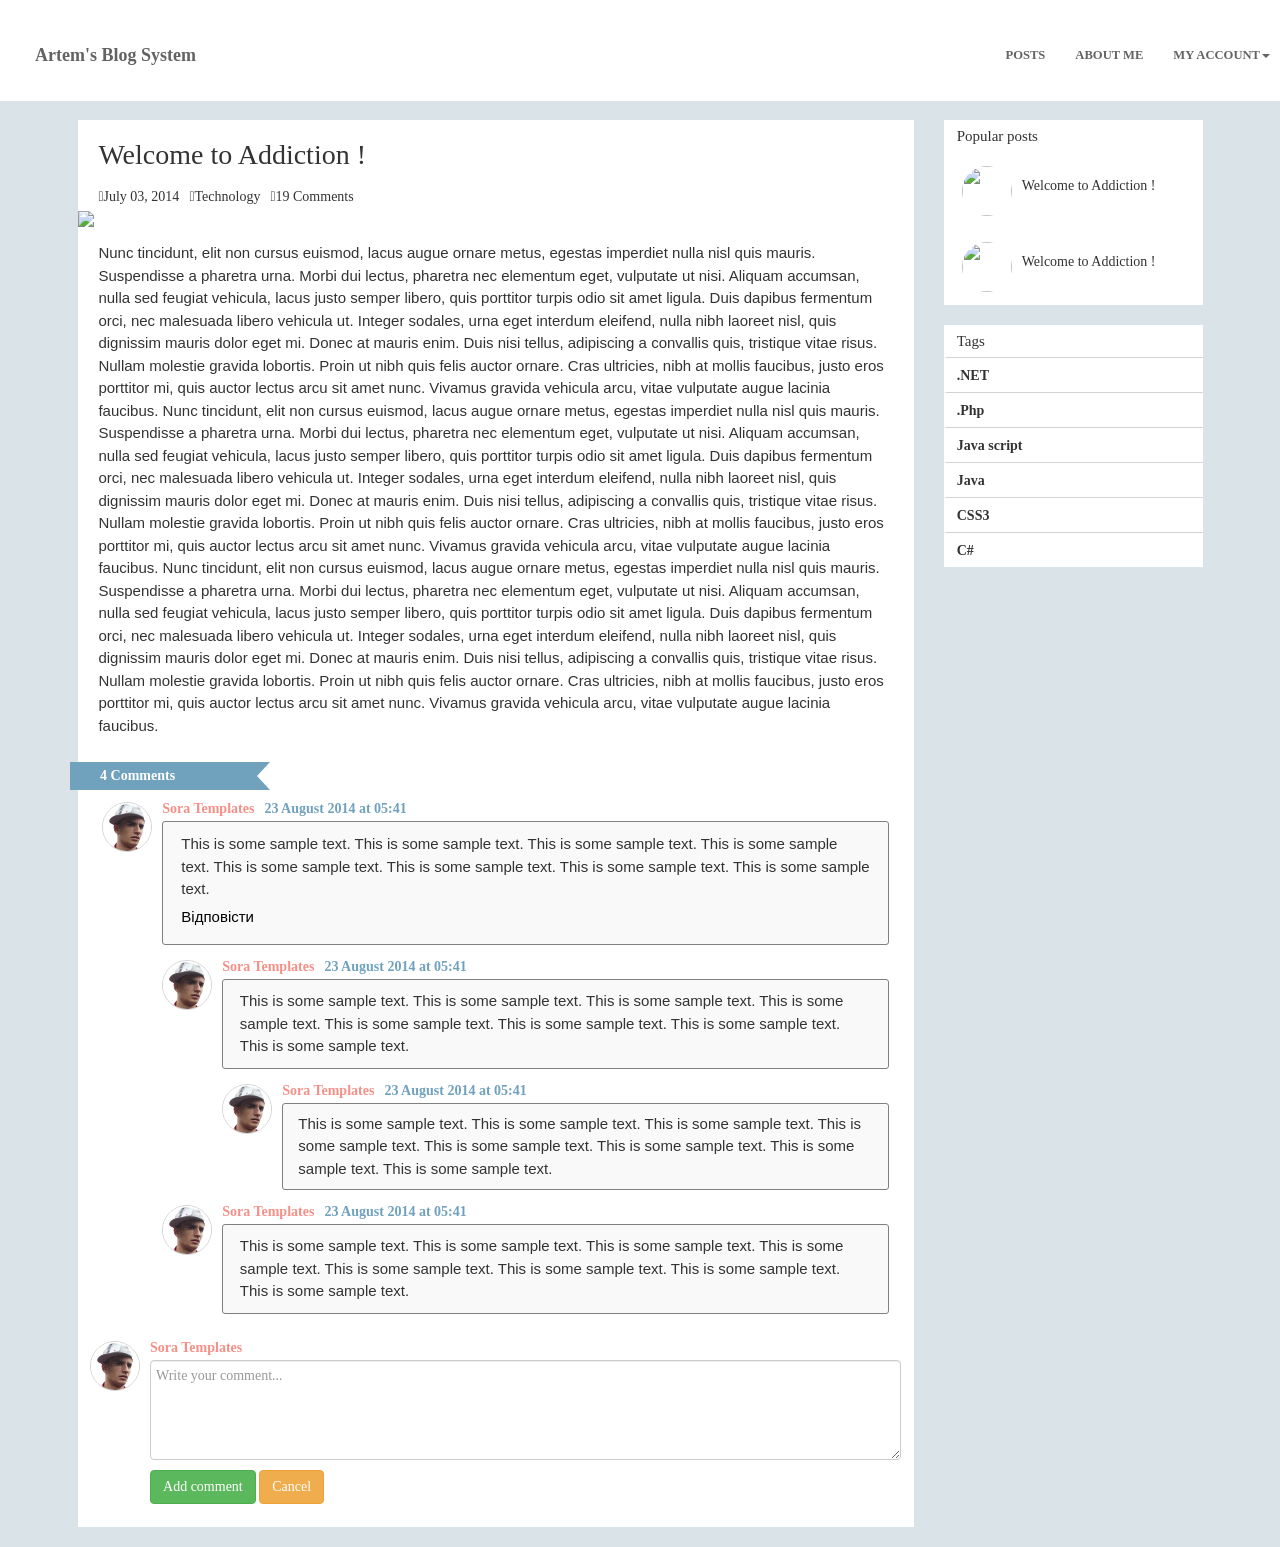
==== Blog.ClickablePrototype/html/article.html @ fced10bc "Solution created" ====
﻿<!DOCTYPE html>
<html xmlns="http://www.w3.org/1999/xhtml">
<head>
    <meta charset="utf-8" />
    <meta name="viewport" content="width=device-width, initial-scale=1.0">
    <title>Article</title>
    <!--jquery-->
    <script src="../js/libs/jquery-1.12.0/jquery.min.js"></script>
    <!--/jquery-->
    <!--bootstrap-->
    <!--link rel="stylesheet" href="../css/libs/bootstrap-2.3.2-dist/bootstrap-responsive.min.css" /-->
    <link rel="stylesheet" href="../css/libs/bootstrap-3.3.6/bootstrap.min.css" />
    <script src="../js/libs/bootstrap-3.3.6/bootstrap.min.js"></script>
    <!--/bootstrap-->
    <!--font-awesome-->
    <link href="../css/libs/font-awesome-4.6.3/font-awesome.min.css" rel="stylesheet" />
    <!--/font-awesome-->
    <!--styles-->
    <link rel="stylesheet" href="../css/common/reset.css" />
    <link rel="stylesheet" href="../css/common/common.css" />
    <link rel="stylesheet" href="../css/pages/article.css" />
    <!--/styles-->
    <!--scripts-->
    <script src="../js/pages/common.js"></script>
    <!--/scripts-->
</head>
<body>
    <div class="container-fluid">
        <nav class="row navbar navbar-blog navbar-fixed-top">
            <div class="container-fluid">
                <div class="navbar-header">
                    <a class="navbar-brand" href="#">Artem's Blog System</a>
                </div>
                <div class="collapse navbar-collapse" id="bs-example-navbar-collapse-1">
                    <ul class="nav navbar-nav navbar-right">
                        <li><a href="index.html">POSTS</a></li>
                        <li class="active"><a href="#">ABOUT ME</a></li>
                        <li class="dropdown">
                            <a href="#" class="dropdown-toggle" data-toggle="dropdown" role="button" aria-haspopup="true" aria-expanded="false">MY ACCOUNT<span class="caret"></span></a>
                            <ul class="dropdown-menu">
                                <li><a href="#">SETTINGS</a></li>
                                <li role="separator" class="divider"></li>
                                <li><a href="#">LOG OUT</a></li>
                            </ul>
                        </li>
                    </ul>
                </div>
            </div>
        </nav>
        <section class="content">
            <div class="row">
                <section class="col-md-9">
                    <article class="article">
                        <div class="article-title">
                            Welcome to Addiction !
                        </div>
                        <div class="article-meta-data">
                            <div class="article-post-date">
                                <i class="fa fa-clock-o" aria-hidden="true"></i>July 03, 2014
                            </div>
                            <div class="article-tag">
                                <i class="fa fa-tags"></i>Technology
                            </div>
                            <div class="article-number-comments">
                                <i class="fa fa-comments"></i>19 Comments
                            </div>
                        </div>
                        <div class="article-img">
                            <img src="../img/pages/home/latest-project-img.png" />
                        </div>
                        <div class="article-content">
                            Nunc tincidunt, elit non cursus euismod, lacus augue ornare metus, egestas imperdiet nulla nisl quis mauris. Suspendisse a pharetra urna. Morbi dui lectus, pharetra nec elementum eget, vulputate ut nisi. Aliquam accumsan, nulla sed feugiat vehicula, lacus justo semper libero, quis porttitor turpis odio sit amet ligula. Duis dapibus fermentum orci, nec malesuada libero vehicula ut. Integer sodales, urna eget interdum eleifend, nulla nibh laoreet nisl, quis dignissim mauris dolor eget mi. Donec at mauris enim. Duis nisi tellus, adipiscing a convallis quis, tristique vitae risus. Nullam molestie gravida lobortis. Proin ut nibh quis felis auctor ornare. Cras ultricies, nibh at mollis faucibus, justo eros porttitor mi, quis auctor lectus arcu sit amet nunc. Vivamus gravida vehicula arcu, vitae vulputate augue lacinia faucibus.
                            Nunc tincidunt, elit non cursus euismod, lacus augue ornare metus, egestas imperdiet nulla nisl quis mauris. Suspendisse a pharetra urna. Morbi dui lectus, pharetra nec elementum eget, vulputate ut nisi. Aliquam accumsan, nulla sed feugiat vehicula, lacus justo semper libero, quis porttitor turpis odio sit amet ligula. Duis dapibus fermentum orci, nec malesuada libero vehicula ut. Integer sodales, urna eget interdum eleifend, nulla nibh laoreet nisl, quis dignissim mauris dolor eget mi. Donec at mauris enim. Duis nisi tellus, adipiscing a convallis quis, tristique vitae risus. Nullam molestie gravida lobortis. Proin ut nibh quis felis auctor ornare. Cras ultricies, nibh at mollis faucibus, justo eros porttitor mi, quis auctor lectus arcu sit amet nunc. Vivamus gravida vehicula arcu, vitae vulputate augue lacinia faucibus.
                            Nunc tincidunt, elit non cursus euismod, lacus augue ornare metus, egestas imperdiet nulla nisl quis mauris. Suspendisse a pharetra urna. Morbi dui lectus, pharetra nec elementum eget, vulputate ut nisi. Aliquam accumsan, nulla sed feugiat vehicula, lacus justo semper libero, quis porttitor turpis odio sit amet ligula. Duis dapibus fermentum orci, nec malesuada libero vehicula ut. Integer sodales, urna eget interdum eleifend, nulla nibh laoreet nisl, quis dignissim mauris dolor eget mi. Donec at mauris enim. Duis nisi tellus, adipiscing a convallis quis, tristique vitae risus. Nullam molestie gravida lobortis. Proin ut nibh quis felis auctor ornare. Cras ultricies, nibh at mollis faucibus, justo eros porttitor mi, quis auctor lectus arcu sit amet nunc. Vivamus gravida vehicula arcu, vitae vulputate augue lacinia faucibus.
                            
                        </div>
                        <div class="article-comments">
                            <div class="article-num-comments">
                                <div class="flag">
                                    <span> 4 Comments </span>
                                </div>
                            </div>
                            <ul class="media-list">
                                <li class="media">
                                    <a class="pull-left" href="#">
                                        <img class="media-object" src="../img/pages/home/my-photo.jpg">
                                    </a>
                                    <div class="media-body">
                                        <h4 class="media-heading"><span class="comment-user-name">Sora Templates</span><span class="comment-date">23 August 2014 at 05:41</span></h4>
                                        <p>
                                            This is some sample text. This is some sample text. 
            This is some sample text. This is some sample text.
            This is some sample text. This is some sample text. 
            This is some sample text. This is some sample text.
                                            <a class="reply-link" href="#">Відповісти</a>
                                        </p>

                                        <!-- Nested media object -->
                                        <div class="media">
                                            <a class="pull-left" href="#">
                                                <img class="media-object" src="../img/pages/home/my-photo.jpg"
                                                    alt="Generic placeholder image">
                                            </a>

                                            <div class="media-body">
                                                <h4 class="media-heading"><span class="comment-user-name">Sora Templates</span><span class="comment-date">23 August 2014 at 05:41</span></h4>
                                        <p>
                                            This is some sample text. This is some sample text. 
            This is some sample text. This is some sample text.
            This is some sample text. This is some sample text. 
            This is some sample text. This is some sample text.
                                        </p>
               
               <!-- Nested media object -->
                                                <div class="media">
                                                    <a class="pull-left" href="#">
                                                        <img class="media-object" src="../img/pages/home/my-photo.jpg"
                                                            alt="Generic placeholder image">
                                                    </a>

                                                    <div class="media-body">
                                                        <h4 class="media-heading"><span class="comment-user-name">Sora Templates</span><span class="comment-date">23 August 2014 at 05:41</span></h4>
                                        <p>
                                            This is some sample text. This is some sample text. 
            This is some sample text. This is some sample text.
            This is some sample text. This is some sample text. 
            This is some sample text. This is some sample text.
                                        </p>
                                                    </div>

                                                </div>
                                            </div>

                                        </div>

                                        <!-- Nested media object -->
                                        <div class="media">
                                            <a class="pull-left" href="#">
                                                <img class="media-object" src="../img/pages/home/my-photo.jpg"
                                                    alt="Generic placeholder image">
                                            </a>

                                            <div class="media-body">
                                                <h4 class="media-heading"><span class="comment-user-name">Sora Templates</span><span class="comment-date">23 August 2014 at 05:41</span></h4>
                                        <p>
                                            This is some sample text. This is some sample text. 
            This is some sample text. This is some sample text.
            This is some sample text. This is some sample text. 
            This is some sample text. This is some sample text.
                                        </p>
                                            </div>

                                        </div>
                                    </div>
                                </li>
                            </ul>
                            
                            <div class="media">
                                                    <a class="pull-left" href="#">
                                                        <img class="media-object" src="../img/pages/home/my-photo.jpg"
                                                            alt="Generic placeholder image">
                                                    </a>

                                                    <div class="media-body">
                                                        <h4 class="media-heading"><span class="comment-user-name">Sora Templates</span></h4>
                                        <div class="add-comment">
                                <textarea class="form-control" placeholder="Write your comment..."></textarea>
                                <button type="button" class="btn btn-success">Add comment</button>
                                <button type="button" class="btn btn-warning">Cancel</button>
                            </div>
                                                    </div>

                                                </div>
                            
                        </div>
                    </article>
                </section>
                <aside class="col-md-3">
                    <div class="popular-posts">
                        <span>Popular posts
                        </span>
                        <!--<hr />-->
                        <div class="popular-posts-item">
                            <img src="../img/pages/home/latest-project-img.png" />
                            <div class="popular-post-title">Welcome to Addiction !</div>
                        </div>
                        <div class="popular-posts-item">
                            <img src="../img/pages/home/latest-project-img.png" />
                            <div class="popular-post-title">Welcome to Addiction !</div>
                        </div>
                    </div>
                    <div class="tags">
                        <span>Tags</span>
                        <ul>
                            <li>.NET
                            </li>
                            <li>.Php
                            </li>
                            <li>Java script
                            </li>
                            <li>Java
                            </li>
                            <li>CSS3
                            </li>
                            <li>C#
                            </li>
                        </ul>
                    </div>
                </aside>
            </div>
        </section>
    </div>
</body>
</html>
---- Blog.ClickablePrototype/css/common/common.css ----
﻿html, body {
    height: 100%;
}

html { font-size: 62.5%; } 

body {
    background-color: #DAE3E7;
    padding-top: 120px;
    font-size: 1.4rem;
}

button {
    outline: none;
    border: 0;
}

a:hover {
    text-decoration: none;
}

a:visited {
    text-decoration: none;
}

.content {
    padding: 0 5%;
}

.navbar {
    border-radius:0;
    background-color:white;
    font-weight:bold;
}

.navbar-toggle {
    margin-top:40px;
    border:1px solid #DDDDDD; 
}

.navbar-toggle span{
    background-color:#DDDDDD;
}


.navbar-brand{
    padding-top: 5px !important;
    padding-bottom: 5px !important;
    height: 100px;
    line-height:100px;
    color:#636363;
    margin-left:20px !important;
}

.navbar-nav > li > a {
    padding-top: 5px !important;
    padding-bottom: 5px !important;
    height: 100px;
    line-height:100px;
    color:#636363;
    font-size:0.9em;
}

.small-nav > li > a{
    padding-top: 5px !important;
    padding-bottom: 5px !important;
    height: 50px !important;
    line-height:50px !important;
}

.small-nav{
    padding-top: -10px !important;
    padding-bottom: -10px !important;
    height: 50px !important;
    line-height:50px !important;
}

.navbar-nav > li:last-child {
    padding-right:10px;
}
---- Blog.ClickablePrototype/css/pages/article.css ----
/*article*/
.article {
    background-color: white;
    margin-bottom:20px;
}

.article-title {
    font-size: 2.8rem;
    padding: 2.5%;
    font-family: Georgia, Times, 'Times New Roman', serif;  
}

.article-meta-data {
    padding: 0 2.5% 2.5% 2.5%;
}

.article-post-date,
.article-tag,
.article-number-comments {
    float: left;
    margin-right: 10px;
}

.article-img img {
    width: 100%;
}

.article-content,.media-body p {
    font-family: Verdana, Geneva, sans-serif;
    padding: 1.5% 2.5% ;
    font-size: 1.5rem;
    line-height:1.5;    
}

.article-comments {
    padding: 1.5%;
}

.article-num-comments {
    float: left;
    width: 100%;
}

.flag {
    background-color: #70a1bd;
    margin-left: -20px;
    min-width: 200px;
    height: 2.8rem;
    position: relative;
    color: white;
    font-size: 1.4rem;
    font-weight: bold;
    float: left;
    text-align: left;
    display: table;
    text-indent:30px;
}

    .flag span {
        display: table-cell;
        vertical-align: middle;
    }

    .flag:after {
        content: "";
        position: absolute;
        right: 0;
        bottom: 0;
        border-top: 1.4rem solid transparent;
        border-right: 13px solid white;
        border-bottom: 1.4rem solid transparent;
    }

li.media {
    padding: 1.5%;
}

.media img {
    height: 50px;
    width: 50px;
    border-radius: 50%;
    border: 1px solid lightgray;
}

.comment-user-name {
    color: #F69087;
    font-weight: bold;
    margin-right:10px;
}

.comment-date {
    color: #70a1bd;
    font-weight: bold;
}

.media-body p {
    border: 1px solid gray;
    border-radius: 3px;
    background-color: #F9F9F9;
}

.reply-link {
    display: block;
    padding: 5px 0;
}

.add-comment button{
    margin:10px 0;
}

.add-comment .form-control {
    min-height:100px;
    padding:5px;
}
/*/article*/
/*aside*/
aside > div {
    margin-bottom: 20px;
}

.search-post {
    background-color:white;
    padding:2%;
}

.popular-posts {
    background-color: white;
    overflow: hidden;
}

    .popular-posts span, .tags span {
        display: block;
        font-size: 1.5rem;
        line-height:1.5;
        padding: 2% 5%;
        font-family: Georgia, Times, 'Times New Roman', serif;
    }

.popular-posts-item {
    width: 100%;
    float: left;
    padding:5%;
    border-left: 5px solid transparent;
}

    .popular-posts-item:hover {
        border-left: 5px solid #F69087;
    }

    .popular-posts-item img {
        display: block;
        width: 50px;
        height: 50px;
        float: left;
        border-radius: 50%;
        margin-right: 10px;
    }

.popular-post-title {
    float: left;
    height: 40px;
    line-height: 40px;
}

.tags {
    background-color: white;
}

    .tags span {
        font-family: "Lato",serif;
    }

    .tags li {
        border-left: 3px solid transparent;
        height: 35px;
        line-height: 35px;
        font-weight: bold;
        text-indent: 10px;
    }

        .tags li:hover {
            border-left: 3px solid #F69087;
        }

    .tags li {
        border-top: 1px solid lightgray;
    }

/*/aside*/


@media only screen and (max-width: 480px) {
    .article-content,.media-body p {
        font-size:1.3rem;
        line-height:1.5;
    }

    .media-body p {
        font-size:1rem;
        line-height:1.5;
    }

    .comment-user-name, .comment-date {
        font-size:1rem;
        line-height:1.5;
    }

    aside > div:first-child {
        margin-top: 20px;
    }
}

@media only screen and (min-width: 768px) {
 
/*�������� � ������ portrait.*/

 
}
 
@media only screen and (min-width: 992px) {
 
/*�������� � ������ landscape, �������, ��������, �������.*/
 
}
 
@media only screen and (min-width: 1382px) {
 
/*������� � �������� ������������, ����������.*/
 
}
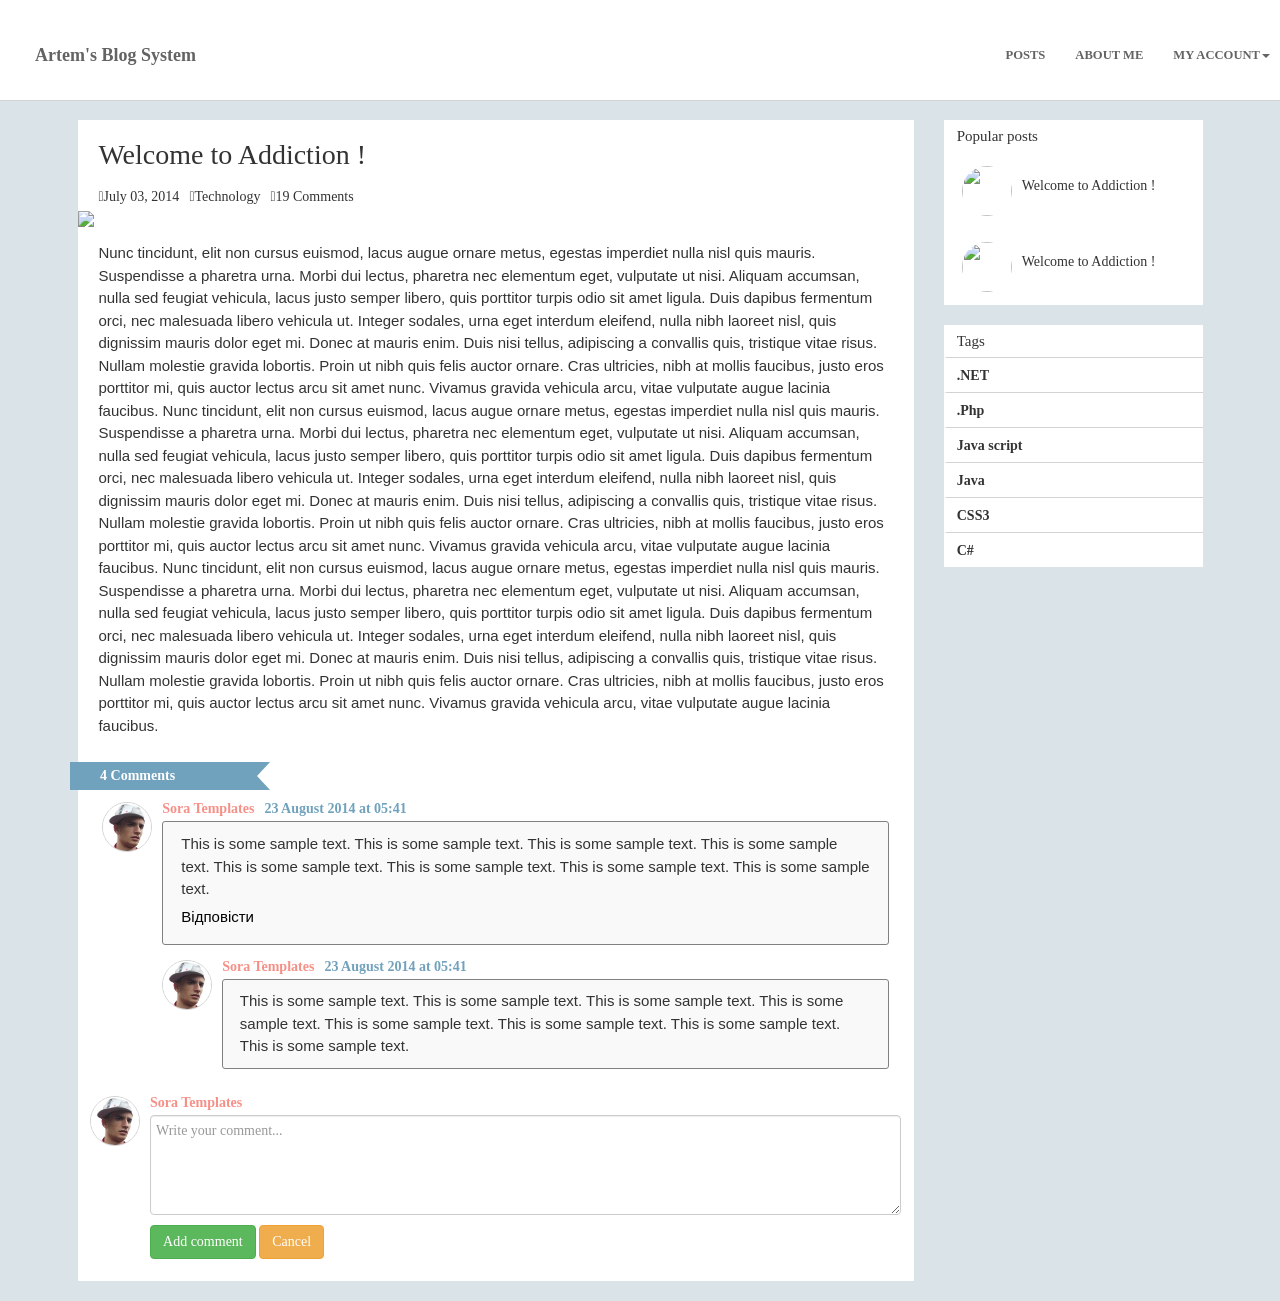
==== commit 39b02e61: "Realized backend logic for show articles, fixed bug with namespaces" ====
--- a/Blog.ClickablePrototype/html/article.html
+++ b/Blog.ClickablePrototype/html/article.html
@@ -21,7 +21,8 @@
     <link rel="stylesheet" href="../css/pages/article.css" />
     <!--/styles-->
     <!--scripts-->
-    <script src="../js/pages/common.js"></script>
+    <script src="../js/common/common.js"></script>
+	<script src="../js/pages/article.js"></script>
     <!--/scripts-->
 </head>
 <body>
@@ -112,45 +113,12 @@
                                         </p>
                
                <!-- Nested media object -->
-                                                <div class="media">
-                                                    <a class="pull-left" href="#">
-                                                        <img class="media-object" src="../img/pages/home/my-photo.jpg"
-                                                            alt="Generic placeholder image">
-                                                    </a>
-
-                                                    <div class="media-body">
-                                                        <h4 class="media-heading"><span class="comment-user-name">Sora Templates</span><span class="comment-date">23 August 2014 at 05:41</span></h4>
-                                        <p>
-                                            This is some sample text. This is some sample text. 
-            This is some sample text. This is some sample text.
-            This is some sample text. This is some sample text. 
-            This is some sample text. This is some sample text.
-                                        </p>
-                                                    </div>
-
-                                                </div>
+                                                
                                             </div>
 
                                         </div>
 
-                                        <!-- Nested media object -->
-                                        <div class="media">
-                                            <a class="pull-left" href="#">
-                                                <img class="media-object" src="../img/pages/home/my-photo.jpg"
-                                                    alt="Generic placeholder image">
-                                            </a>
-
-                                            <div class="media-body">
-                                                <h4 class="media-heading"><span class="comment-user-name">Sora Templates</span><span class="comment-date">23 August 2014 at 05:41</span></h4>
-                                        <p>
-                                            This is some sample text. This is some sample text. 
-            This is some sample text. This is some sample text.
-            This is some sample text. This is some sample text. 
-            This is some sample text. This is some sample text.
-                                        </p>
-                                            </div>
-
-                                        </div>
+                                        
                                     </div>
                                 </li>
                             </ul>
@@ -164,8 +132,8 @@
                                                     <div class="media-body">
                                                         <h4 class="media-heading"><span class="comment-user-name">Sora Templates</span></h4>
                                         <div class="add-comment">
-                                <textarea class="form-control" placeholder="Write your comment..."></textarea>
-                                <button type="button" class="btn btn-success">Add comment</button>
+                                <textarea class="form-control" placeholder="Write your comment..." id="add-comment-content"></textarea>
+                                <button type="button" class="btn btn-success" id="add-comment">Add comment</button>
                                 <button type="button" class="btn btn-warning">Cancel</button>
                             </div>
                                                     </div>
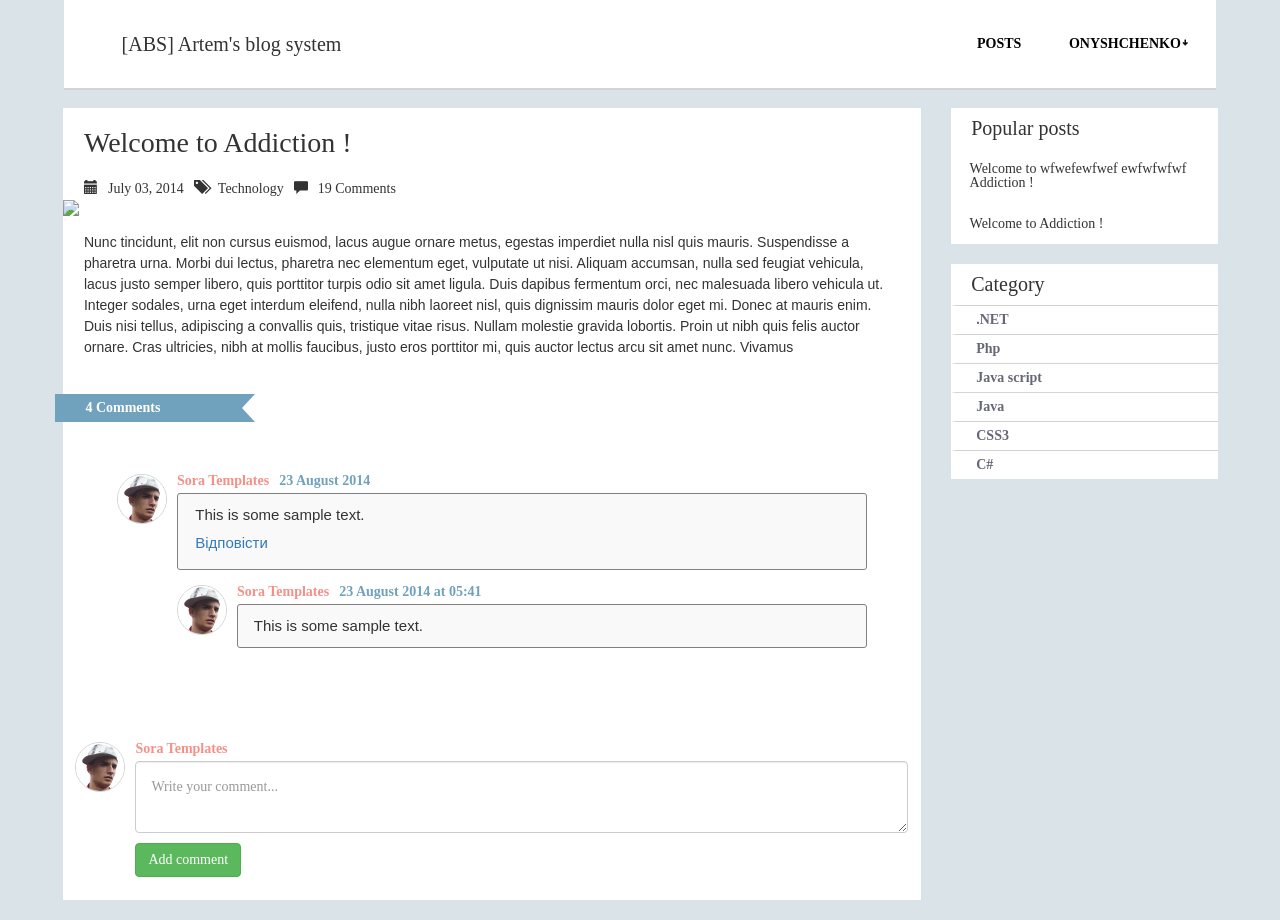
==== commit dc97d27b: "Sass integrated to ClickablePrototype" ====
--- a/Blog.ClickablePrototype/html/article.html
+++ b/Blog.ClickablePrototype/html/article.html
@@ -1,5 +1,6 @@
-﻿<!DOCTYPE html>
+<!DOCTYPE html>
 <html xmlns="http://www.w3.org/1999/xhtml">
+
 <head>
     <meta charset="utf-8" />
     <meta name="viewport" content="width=device-width, initial-scale=1.0">
@@ -12,71 +13,57 @@
     <link rel="stylesheet" href="../css/libs/bootstrap-3.3.6/bootstrap.min.css" />
     <script src="../js/libs/bootstrap-3.3.6/bootstrap.min.js"></script>
     <!--/bootstrap-->
-    <!--font-awesome-->
-    <link href="../css/libs/font-awesome-4.6.3/font-awesome.min.css" rel="stylesheet" />
-    <!--/font-awesome-->
     <!--styles-->
-    <link rel="stylesheet" href="../css/common/reset.css" />
-    <link rel="stylesheet" href="../css/common/common.css" />
+    <link rel="stylesheet" href="../css/site/site.css" />
     <link rel="stylesheet" href="../css/pages/article.css" />
     <!--/styles-->
     <!--scripts-->
-    <script src="../js/common/common.js"></script>
-	<script src="../js/pages/article.js"></script>
+    <script src="../js/pages/article.js"></script>
     <!--/scripts-->
 </head>
+
 <body>
     <div class="container-fluid">
-        <nav class="row navbar navbar-blog navbar-fixed-top">
-            <div class="container-fluid">
-                <div class="navbar-header">
-                    <a class="navbar-brand" href="#">Artem's Blog System</a>
-                </div>
-                <div class="collapse navbar-collapse" id="bs-example-navbar-collapse-1">
-                    <ul class="nav navbar-nav navbar-right">
-                        <li><a href="index.html">POSTS</a></li>
-                        <li class="active"><a href="#">ABOUT ME</a></li>
-                        <li class="dropdown">
-                            <a href="#" class="dropdown-toggle" data-toggle="dropdown" role="button" aria-haspopup="true" aria-expanded="false">MY ACCOUNT<span class="caret"></span></a>
-                            <ul class="dropdown-menu">
-                                <li><a href="#">SETTINGS</a></li>
-                                <li role="separator" class="divider"></li>
-                                <li><a href="#">LOG OUT</a></li>
-                            </ul>
-                        </li>
+        <nav class="row site-nav higgerNarrower navbar-fixed-top">
+            <span id="brand">[ABS] Artem's blog system</span>
+            <span id="show-menu-btn" class="glyphicon glyphicon-align-justify" aria-hidden="true"></span>
+            <ul>
+                <li><a href="articles.html">POSTS</a></li>
+                <!--li><a href="index.html">SIGN IN/SIGN UP</a></li-->
+                <li class="menu-down"><a class="dropdown-toggle" href="#">ONYSHCHENKO￬<!--span class="glyphicon glyphicon-menu-down" aria-hidden="true"></span--></a>
+                    <ul>
+                        <li><a href="#">My account</a></li>
+                        <li><a href="#">Log out</a></li>
                     </ul>
-                </div>
-            </div>
+                </li>
+            </ul>
         </nav>
-        <section class="content">
+        <section class="row content">
             <div class="row">
-                <section class="col-md-9">
-                    <article class="article">
-                        <div class="article-title">
+                <section class="col-sm-9">
+                    <article>
+                        <div class="title">
                             Welcome to Addiction !
                         </div>
-                        <div class="article-meta-data">
-                            <div class="article-post-date">
-                                <i class="fa fa-clock-o" aria-hidden="true"></i>July 03, 2014
+                        <div class="meta-data">
+                            <div class="post-date">
+                                <span class="glyphicon glyphicon-calendar" aria-hidden="true"></span>July 03, 2014
                             </div>
-                            <div class="article-tag">
-                                <i class="fa fa-tags"></i>Technology
+                            <div class="category">
+                                <span class="glyphicon glyphicon-tags" aria-hidden="true"></span>Technology
                             </div>
-                            <div class="article-number-comments">
-                                <i class="fa fa-comments"></i>19 Comments
+                            <div class="number-comments">
+                                <span class="glyphicon glyphicon-comment" aria-hidden="true"></span>19 Comments
                             </div>
                         </div>
-                        <div class="article-img">
+                        <div class="img">
                             <img src="../img/pages/home/latest-project-img.png" />
                         </div>
-                        <div class="article-content">
-                            Nunc tincidunt, elit non cursus euismod, lacus augue ornare metus, egestas imperdiet nulla nisl quis mauris. Suspendisse a pharetra urna. Morbi dui lectus, pharetra nec elementum eget, vulputate ut nisi. Aliquam accumsan, nulla sed feugiat vehicula, lacus justo semper libero, quis porttitor turpis odio sit amet ligula. Duis dapibus fermentum orci, nec malesuada libero vehicula ut. Integer sodales, urna eget interdum eleifend, nulla nibh laoreet nisl, quis dignissim mauris dolor eget mi. Donec at mauris enim. Duis nisi tellus, adipiscing a convallis quis, tristique vitae risus. Nullam molestie gravida lobortis. Proin ut nibh quis felis auctor ornare. Cras ultricies, nibh at mollis faucibus, justo eros porttitor mi, quis auctor lectus arcu sit amet nunc. Vivamus gravida vehicula arcu, vitae vulputate augue lacinia faucibus.
-                            Nunc tincidunt, elit non cursus euismod, lacus augue ornare metus, egestas imperdiet nulla nisl quis mauris. Suspendisse a pharetra urna. Morbi dui lectus, pharetra nec elementum eget, vulputate ut nisi. Aliquam accumsan, nulla sed feugiat vehicula, lacus justo semper libero, quis porttitor turpis odio sit amet ligula. Duis dapibus fermentum orci, nec malesuada libero vehicula ut. Integer sodales, urna eget interdum eleifend, nulla nibh laoreet nisl, quis dignissim mauris dolor eget mi. Donec at mauris enim. Duis nisi tellus, adipiscing a convallis quis, tristique vitae risus. Nullam molestie gravida lobortis. Proin ut nibh quis felis auctor ornare. Cras ultricies, nibh at mollis faucibus, justo eros porttitor mi, quis auctor lectus arcu sit amet nunc. Vivamus gravida vehicula arcu, vitae vulputate augue lacinia faucibus.
-                            Nunc tincidunt, elit non cursus euismod, lacus augue ornare metus, egestas imperdiet nulla nisl quis mauris. Suspendisse a pharetra urna. Morbi dui lectus, pharetra nec elementum eget, vulputate ut nisi. Aliquam accumsan, nulla sed feugiat vehicula, lacus justo semper libero, quis porttitor turpis odio sit amet ligula. Duis dapibus fermentum orci, nec malesuada libero vehicula ut. Integer sodales, urna eget interdum eleifend, nulla nibh laoreet nisl, quis dignissim mauris dolor eget mi. Donec at mauris enim. Duis nisi tellus, adipiscing a convallis quis, tristique vitae risus. Nullam molestie gravida lobortis. Proin ut nibh quis felis auctor ornare. Cras ultricies, nibh at mollis faucibus, justo eros porttitor mi, quis auctor lectus arcu sit amet nunc. Vivamus gravida vehicula arcu, vitae vulputate augue lacinia faucibus.
-                            
+                        <div class="more-content">
+                            Nunc tincidunt, elit non cursus euismod, lacus augue ornare metus, egestas imperdiet nulla nisl quis mauris. Suspendisse a pharetra urna. Morbi dui lectus, pharetra nec elementum eget, vulputate ut nisi. Aliquam accumsan, nulla sed feugiat vehicula, lacus justo semper libero, quis porttitor turpis odio sit amet ligula. Duis dapibus fermentum orci, nec malesuada libero vehicula ut. Integer sodales, urna eget interdum eleifend, nulla nibh laoreet nisl, quis dignissim mauris dolor eget mi. Donec at mauris enim. Duis nisi tellus, adipiscing a convallis quis, tristique vitae risus. Nullam molestie gravida lobortis. Proin ut nibh quis felis auctor ornare. Cras ultricies, nibh at mollis faucibus, justo eros porttitor mi, quis auctor lectus arcu sit amet nunc. Vivamus
                         </div>
-                        <div class="article-comments">
-                            <div class="article-num-comments">
+                        <div class="comments">
+                            <div class="num-comments">
                                 <div class="flag">
                                     <span> 4 Comments </span>
                                 </div>
@@ -87,82 +74,57 @@
                                         <img class="media-object" src="../img/pages/home/my-photo.jpg">
                                     </a>
                                     <div class="media-body">
-                                        <h4 class="media-heading"><span class="comment-user-name">Sora Templates</span><span class="comment-date">23 August 2014 at 05:41</span></h4>
+                                        <h4 class="media-heading"><span class="user-name">Sora Templates</span><span class="publish-date">23 August 2014</span></h4>
                                         <p>
-                                            This is some sample text. This is some sample text. 
-            This is some sample text. This is some sample text.
-            This is some sample text. This is some sample text. 
-            This is some sample text. This is some sample text.
+                                            This is some sample text.
                                             <a class="reply-link" href="#">Відповісти</a>
                                         </p>
-
-                                        <!-- Nested media object -->
                                         <div class="media">
                                             <a class="pull-left" href="#">
-                                                <img class="media-object" src="../img/pages/home/my-photo.jpg"
-                                                    alt="Generic placeholder image">
+                                                <img class="media-object" src="../img/pages/home/my-photo.jpg" alt="Generic placeholder image">
                                             </a>
-
                                             <div class="media-body">
-                                                <h4 class="media-heading"><span class="comment-user-name">Sora Templates</span><span class="comment-date">23 August 2014 at 05:41</span></h4>
-                                        <p>
-                                            This is some sample text. This is some sample text. 
-            This is some sample text. This is some sample text.
-            This is some sample text. This is some sample text. 
-            This is some sample text. This is some sample text.
-                                        </p>
-               
-               <!-- Nested media object -->
-                                                
+                                                <h4 class="media-heading"><span class="user-name">Sora Templates</span><span class="publish-date">23 August 2014 at 05:41</span></h4>
+                                                <p>
+                                                    This is some sample text.
+                                                </p>
                                             </div>
-
                                         </div>
-
-                                        
                                     </div>
                                 </li>
                             </ul>
-                            
                             <div class="media">
-                                                    <a class="pull-left" href="#">
-                                                        <img class="media-object" src="../img/pages/home/my-photo.jpg"
-                                                            alt="Generic placeholder image">
-                                                    </a>
-
-                                                    <div class="media-body">
-                                                        <h4 class="media-heading"><span class="comment-user-name">Sora Templates</span></h4>
-                                        <div class="add-comment">
-                                <textarea class="form-control" placeholder="Write your comment..." id="add-comment-content"></textarea>
-                                <button type="button" class="btn btn-success" id="add-comment">Add comment</button>
-                                <button type="button" class="btn btn-warning">Cancel</button>
+                                <a class="pull-left" href="#">
+                                    <img class="media-object" src="../img/pages/home/my-photo.jpg">
+                                </a>
+                                <div class="media-body">
+                                    <h4 class="media-heading"><span class="user-name">Sora Templates</span></h4>
+                                    <div class="add-comment">
+                                        <textarea class="form-control" placeholder="Write your comment..." id="add-comment-content"></textarea>
+                                        <button type="button" class="btn btn-success" id="add-comment">Add comment</button>
+                                    </div>
+                                </div>
                             </div>
-                                                    </div>
-
-                                                </div>
-                            
                         </div>
                     </article>
                 </section>
-                <aside class="col-md-3">
+                <aside class="col-sm-3">
                     <div class="popular-posts">
                         <span>Popular posts
                         </span>
-                        <!--<hr />-->
-                        <div class="popular-posts-item">
-                            <img src="../img/pages/home/latest-project-img.png" />
-                            <div class="popular-post-title">Welcome to Addiction !</div>
+                        <div class="item">
+                            <div class="title img-responsive">Welcome to wfwefewfwef ewfwfwfwf Addiction !</div>
                         </div>
-                        <div class="popular-posts-item">
-                            <img src="../img/pages/home/latest-project-img.png" />
-                            <div class="popular-post-title">Welcome to Addiction !</div>
+                        <div class="item">
+                            <div class="title img-responsive">Welcome to Addiction !</div>
                         </div>
                     </div>
                     <div class="tags">
-                        <span>Tags</span>
+                        <span>Category</span>
                         <ul>
                             <li>.NET
                             </li>
-                            <li>.Php
+                            <li>Php
                             </li>
                             <li>Java script
                             </li>
@@ -179,4 +141,5 @@
         </section>
     </div>
 </body>
+
 </html>
--- a/Blog.ClickablePrototype/css/site/site.css
+++ b/Blog.ClickablePrototype/css/site/site.css
@@ -0,0 +1,270 @@
+html, body, div, span, applet, object, iframe,
+h1, h2, h3, h4, h5, h6, p, blockquote, pre,
+a, abbr, acronym, address, big, cite, code,
+del, dfn, em, img, ins, kbd, q, s, samp,
+small, strike, strong, sub, sup, tt, var,
+b, u, i, center,
+dl, dt, dd, ol, ul, li,
+fieldset, form, label, legend,
+table, caption, tbody, tfoot, thead, tr, th, td,
+article, aside, canvas, details, embed,
+figure, figcaption, footer, header, hgroup,
+menu, nav, output, ruby, section, summary,
+time, mark, audio, video {
+  margin: 0;
+  padding: 0;
+  border: 0;
+  font: inherit;
+  font-size: 100%;
+  vertical-align: baseline;
+}
+
+html {
+  line-height: 1;
+}
+
+ol, ul {
+  list-style: none;
+}
+
+table {
+  border-collapse: collapse;
+  border-spacing: 0;
+}
+
+caption, th, td {
+  text-align: left;
+  font-weight: normal;
+  vertical-align: middle;
+}
+
+q, blockquote {
+  quotes: none;
+}
+q:before, q:after, blockquote:before, blockquote:after {
+  content: "";
+  content: none;
+}
+
+a img {
+  border: none;
+}
+
+article, aside, details, figcaption, figure, footer, header, hgroup, main, menu, nav, section, summary {
+  display: block;
+}
+
+.tags {
+  background-color: white;
+  margin-top: 20px;
+}
+.tags ul {
+  list-style: none;
+  padding: 0;
+}
+.tags li {
+  border-left: 5px solid transparent;
+  line-height: 2;
+  font-weight: bold;
+  color: #666679;
+  text-indent: 20px;
+}
+.tags li:hover {
+  border-left: 5px solid #F69087;
+  background-color: #F8F8F8;
+}
+.tags li {
+  border-top: 1px solid lightgray;
+}
+.tags span {
+  text-indent: 20px;
+  display: block;
+  font-size: 2rem;
+  line-height: 1.5;
+  padding: 2% 0;
+  font-family: "Lato", serif;
+}
+
+.popular-posts {
+  background-color: white;
+  overflow: hidden;
+}
+.popular-posts .item {
+  width: 100%;
+  float: left;
+  padding: 5%;
+  border-left: 5px solid transparent;
+}
+.popular-posts .item:hover {
+  border-left: 5px solid #F69087;
+}
+.popular-posts .title {
+  float: left;
+  line-height: 1;
+}
+.popular-posts span {
+  text-indent: 20px;
+  display: block;
+  font-size: 2rem;
+  line-height: 1.5;
+  padding: 2% 0;
+  font-family: "Lato", serif;
+}
+
+.site-nav, .higgerNarrower, .shorterWidder {
+  background-color: white;
+  margin: 0 auto;
+  border-bottom: 2px solid lightgray;
+  display: table;
+}
+.site-nav span, .higgerNarrower span, .shorterWidder span {
+  display: table-cell;
+  vertical-align: middle;
+}
+.site-nav span:first-child, .higgerNarrower span:first-child, .shorterWidder span:first-child {
+  padding-left: 5%;
+  font-size: 2rem;
+}
+.site-nav ul, .higgerNarrower ul, .shorterWidder ul {
+  list-style: none;
+  padding: 0;
+  margin-right: 20px;
+  float: right;
+  display: inline-table;
+}
+.site-nav ul li, .higgerNarrower ul li, .shorterWidder ul li {
+  float: left;
+  padding: 30px 20px;
+  position: relative;
+}
+.site-nav ul li a, .higgerNarrower ul li a, .shorterWidder ul li a {
+  margin: 0% 10%;
+  font-size: 1.4rem;
+  line-height: 2;
+  font-weight: bold;
+  color: #000;
+}
+.site-nav ul li ul, .higgerNarrower ul li ul, .shorterWidder ul li ul {
+  border-top: 3px solid #F69087;
+  position: absolute;
+  top: 88px;
+  padding: 0;
+  background-color: #fff;
+  display: none;
+  width: 100%;
+  border: 1px solid lightgray;
+}
+.site-nav ul li ul li, .higgerNarrower ul li ul li, .shorterWidder ul li ul li {
+  margin: 0;
+  float: none;
+  overflow: hidden;
+  padding: 7.5px 15%;
+}
+.site-nav ul li ul li:hover, .higgerNarrower ul li ul li:hover, .shorterWidder ul li ul li:hover {
+  background-color: #F8F8F8;
+}
+.site-nav ul li ul:focus, .higgerNarrower ul li ul:focus, .shorterWidder ul li ul:focus,
+.site-nav ul li.menu-down:hover ul,
+.higgerNarrower ul li.menu-down:hover ul,
+.shorterWidder ul li.menu-down:hover ul {
+  display: block;
+}
+
+#show-menu-btn {
+  display: none;
+}
+
+.higgerNarrower {
+  width: 90%;
+}
+
+.shorterWidder {
+  width: 100%;
+}
+.shorterWidder ul li {
+  padding: 15px 20px;
+}
+.shorterWidder ul li ul {
+  top: 58px;
+}
+.shorterWidder ul li ul li {
+  padding: 3.75px 15%;
+}
+
+@media only screen and (max-width: 750px) {
+  #show-menu-btn {
+    display: table-cell;
+    width: 15%;
+    float: left;
+  }
+
+  #brand {
+    width: 85%;
+    float: left;
+  }
+
+  .site-nav, .higgerNarrower, .shorterWidder {
+    padding: 15px;
+  }
+
+  .site-nav ul, .higgerNarrower ul, .shorterWidder ul {
+    width: 100%;
+    margin: 0;
+    padding: 0;
+    float: none;
+    display: none;
+  }
+  .site-nav ul li, .higgerNarrower ul li, .shorterWidder ul li {
+    width: 100%;
+    display: block;
+    padding: 1.875px 5%;
+  }
+  .site-nav ul li a, .higgerNarrower ul li a, .shorterWidder ul li a {
+    margin: 0;
+  }
+  .site-nav ul li ul, .higgerNarrower ul li ul, .shorterWidder ul li ul {
+    top: 0;
+    float: left;
+    position: relative;
+  }
+  .site-nav ul li ul li, .higgerNarrower ul li ul li, .shorterWidder ul li ul li {
+    border-top: 1px solid lighgray;
+  }
+}
+html, body {
+  height: 100%;
+}
+
+html {
+  font-size: 62.5%;
+}
+
+body {
+  background-color: #DAE3E7;
+  font-size: 1.4rem;
+}
+
+a:hover, a:visited {
+  text-decoration: none;
+}
+
+.content {
+  padding: 0 5%;
+  margin-top: 108px;
+}
+
+@media only screen and (max-width: 750px) {
+  .content {
+    padding: 0 5%;
+    margin-top: 70px;
+  }
+}
+/*
+@media only screen and (max-width: 768px) {
+    body {
+        font-size: 1rem;//14px
+    }
+
+    html { font-size: 55%; } 
+}
+*/
--- a/Blog.ClickablePrototype/css/pages/article.css
+++ b/Blog.ClickablePrototype/css/pages/article.css
@@ -1,230 +1,118 @@
-/*article*/
-.article {
-    background-color: white;
-    margin-bottom:20px;
+article {
+  background-color: white;
+  margin-bottom: 20px;
+}
+article .title {
+  font-size: 2.8rem;
+  padding: 2.5%;
+  font-family: Georgia, Times, "Times New Roman", serif;
+}
+article .meta-data {
+  padding: 0 2.5% 2.5% 2.5%;
+}
+article .post-date,
+article .category,
+article .number-comments {
+  float: left;
+  margin-right: 10px;
+}
+article .post-date span,
+article .category span,
+article .number-comments span {
+  margin-right: 10px;
+}
+article .img img {
+  width: 100%;
+  max-height: 400px;
+}
+article .more-content {
+  font-family: Verdana, Geneva, sans-serif;
+  padding: 1.5% 2.5%;
+  line-height: 1.5;
 }
 
-.article-title {
-    font-size: 2.8rem;
-    padding: 2.5%;
-    font-family: Georgia, Times, 'Times New Roman', serif;  
+.comments {
+  padding: 1.5%;
+}
+.comments .num-comments {
+  float: left;
+  width: 100%;
+  margin: 10px 0;
+}
+.comments .user-name {
+  color: #F69087;
+  font-weight: bold;
+  margin-right: 10px;
+}
+.comments .publish-date {
+  color: #70a1bd;
+  font-weight: bold;
+}
+.comments li {
+  padding: 5%;
 }
 
-.article-meta-data {
-    padding: 0 2.5% 2.5% 2.5%;
+.media {
+  min-height: 100px;
+  width: 100%;
 }
 
-.article-post-date,
-.article-tag,
-.article-number-comments {
-    float: left;
-    margin-right: 10px;
+.media-object {
+  height: 50px;
+  width: 50px;
+  border-radius: 50%;
+  border: 1px solid lightgray;
 }
 
-.article-img img {
-    width: 100%;
+.media-body p {
+  font-family: Verdana, Geneva, sans-serif;
+  padding: 1.5% 2.5%;
+  font-size: 1.5rem;
+  line-height: 1.5;
+  border: 1px solid gray;
+  border-radius: 3px;
+  background-color: #F9F9F9;
 }
 
-.article-content,.media-body p {
-    font-family: Verdana, Geneva, sans-serif;
-    padding: 1.5% 2.5% ;
-    font-size: 1.5rem;
-    line-height:1.5;    
+.reply-link {
+  display: block;
+  padding: 5px 0;
 }
 
-.article-comments {
-    padding: 1.5%;
+.add-comment button {
+  margin: 10px 0;
 }
 
-.article-num-comments {
-    float: left;
-    width: 100%;
+.add-comment .form-control {
+  padding: 15px;
+  float: left;
 }
 
 .flag {
-    background-color: #70a1bd;
-    margin-left: -20px;
-    min-width: 200px;
-    height: 2.8rem;
-    position: relative;
-    color: white;
-    font-size: 1.4rem;
-    font-weight: bold;
-    float: left;
-    text-align: left;
-    display: table;
-    text-indent:30px;
+  background-color: #70a1bd;
+  margin-left: -20px;
+  min-width: 200px;
+  height: 2.8rem;
+  position: relative;
+  color: white;
+  font-size: 1.4rem;
+  font-weight: bold;
+  float: left;
+  text-align: left;
+  display: table;
+  text-indent: 30px;
+}
+.flag span {
+  display: table-cell;
+  vertical-align: middle;
 }
 
-    .flag span {
-        display: table-cell;
-        vertical-align: middle;
-    }
-
-    .flag:after {
-        content: "";
-        position: absolute;
-        right: 0;
-        bottom: 0;
-        border-top: 1.4rem solid transparent;
-        border-right: 13px solid white;
-        border-bottom: 1.4rem solid transparent;
-    }
-
-li.media {
-    padding: 1.5%;
+.flag:after {
+  content: "";
+  position: absolute;
+  right: 0;
+  bottom: 0;
+  border-top: 1.4rem solid transparent;
+  border-right: 13px solid white;
+  border-bottom: 1.4rem solid transparent;
 }
-
-.media img {
-    height: 50px;
-    width: 50px;
-    border-radius: 50%;
-    border: 1px solid lightgray;
-}
-
-.comment-user-name {
-    color: #F69087;
-    font-weight: bold;
-    margin-right:10px;
-}
-
-.comment-date {
-    color: #70a1bd;
-    font-weight: bold;
-}
-
-.media-body p {
-    border: 1px solid gray;
-    border-radius: 3px;
-    background-color: #F9F9F9;
-}
-
-.reply-link {
-    display: block;
-    padding: 5px 0;
-}
-
-.add-comment button{
-    margin:10px 0;
-}
-
-.add-comment .form-control {
-    min-height:100px;
-    padding:5px;
-}
-/*/article*/
-/*aside*/
-aside > div {
-    margin-bottom: 20px;
-}
-
-.search-post {
-    background-color:white;
-    padding:2%;
-}
-
-.popular-posts {
-    background-color: white;
-    overflow: hidden;
-}
-
-    .popular-posts span, .tags span {
-        display: block;
-        font-size: 1.5rem;
-        line-height:1.5;
-        padding: 2% 5%;
-        font-family: Georgia, Times, 'Times New Roman', serif;
-    }
-
-.popular-posts-item {
-    width: 100%;
-    float: left;
-    padding:5%;
-    border-left: 5px solid transparent;
-}
-
-    .popular-posts-item:hover {
-        border-left: 5px solid #F69087;
-    }
-
-    .popular-posts-item img {
-        display: block;
-        width: 50px;
-        height: 50px;
-        float: left;
-        border-radius: 50%;
-        margin-right: 10px;
-    }
-
-.popular-post-title {
-    float: left;
-    height: 40px;
-    line-height: 40px;
-}
-
-.tags {
-    background-color: white;
-}
-
-    .tags span {
-        font-family: "Lato",serif;
-    }
-
-    .tags li {
-        border-left: 3px solid transparent;
-        height: 35px;
-        line-height: 35px;
-        font-weight: bold;
-        text-indent: 10px;
-    }
-
-        .tags li:hover {
-            border-left: 3px solid #F69087;
-        }
-
-    .tags li {
-        border-top: 1px solid lightgray;
-    }
-
-/*/aside*/
-
-
-@media only screen and (max-width: 480px) {
-    .article-content,.media-body p {
-        font-size:1.3rem;
-        line-height:1.5;
-    }
-
-    .media-body p {
-        font-size:1rem;
-        line-height:1.5;
-    }
-
-    .comment-user-name, .comment-date {
-        font-size:1rem;
-        line-height:1.5;
-    }
-
-    aside > div:first-child {
-        margin-top: 20px;
-    }
-}
-
-@media only screen and (min-width: 768px) {
- 
-/*�������� � ������ portrait.*/
-
- 
-}
- 
-@media only screen and (min-width: 992px) {
- 
-/*�������� � ������ landscape, �������, ��������, �������.*/
- 
-}
- 
-@media only screen and (min-width: 1382px) {
- 
-/*������� � �������� ������������, ����������.*/
- 
-}
